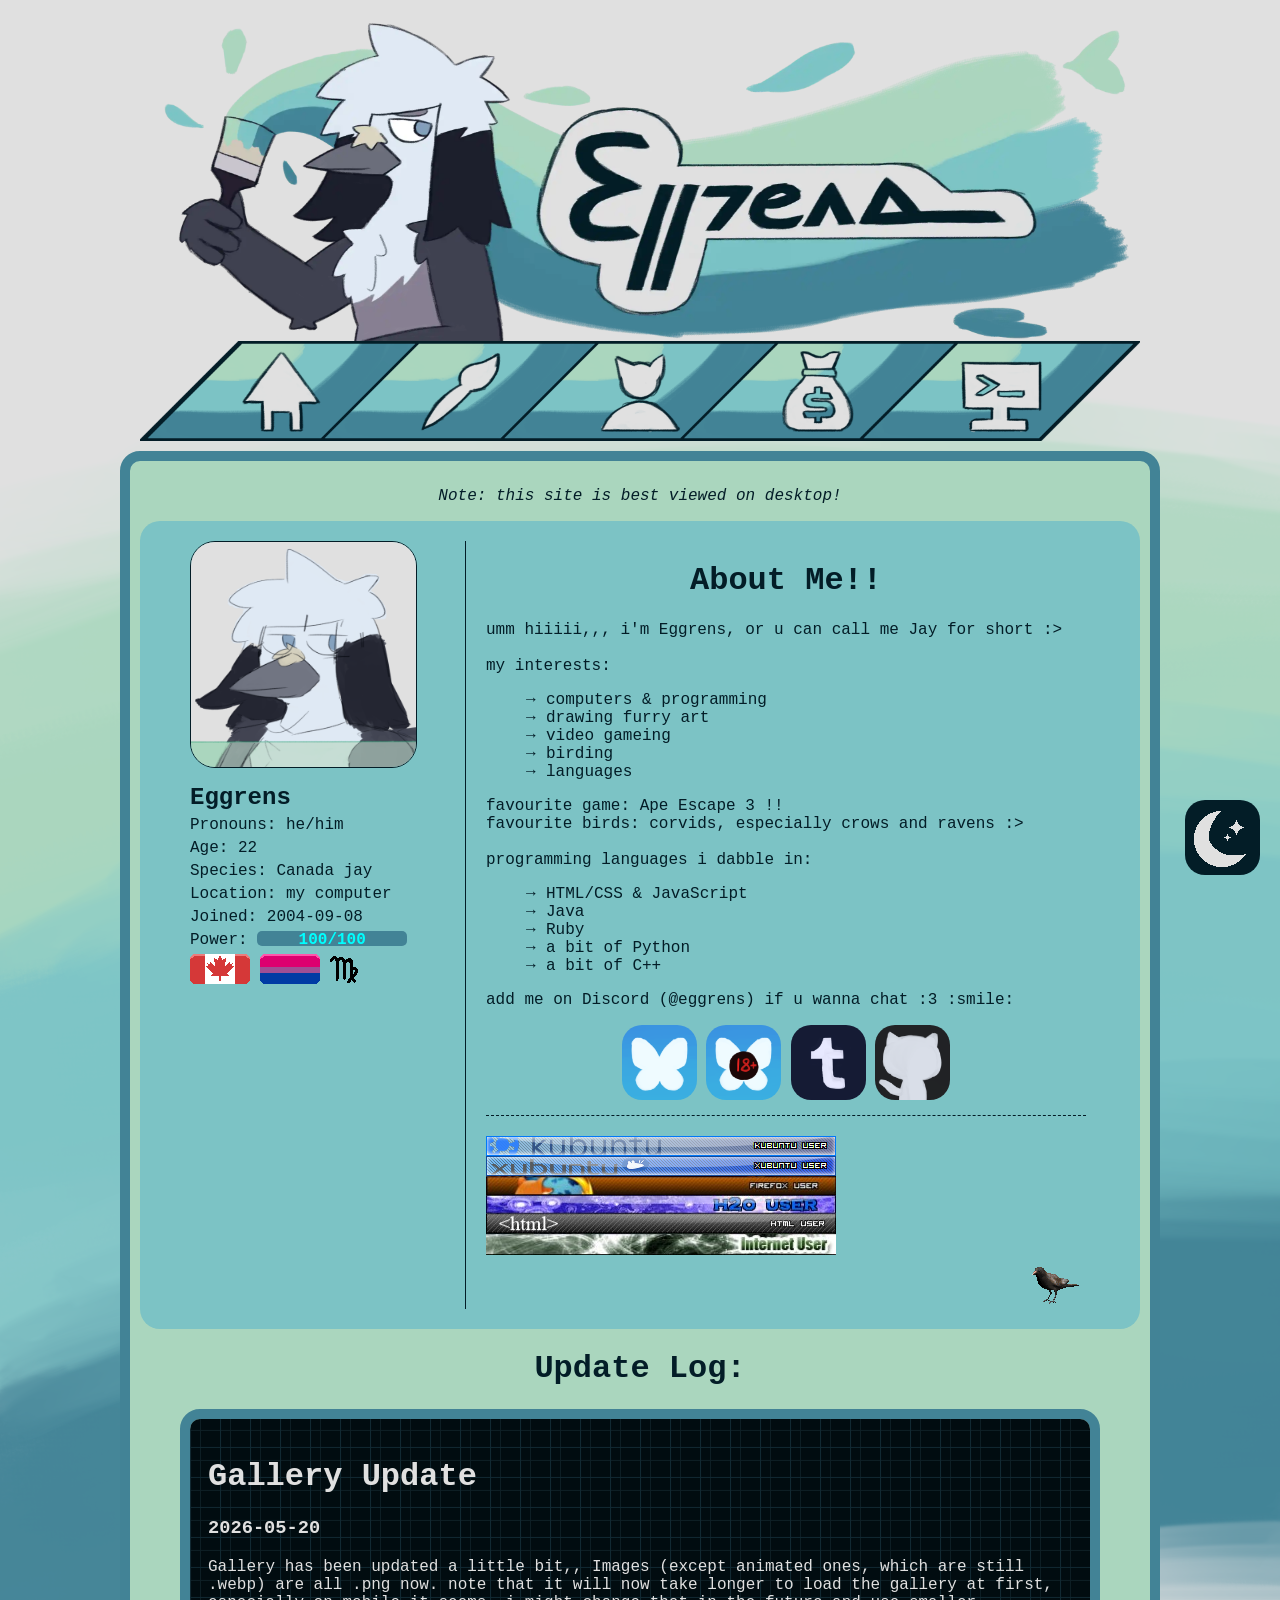
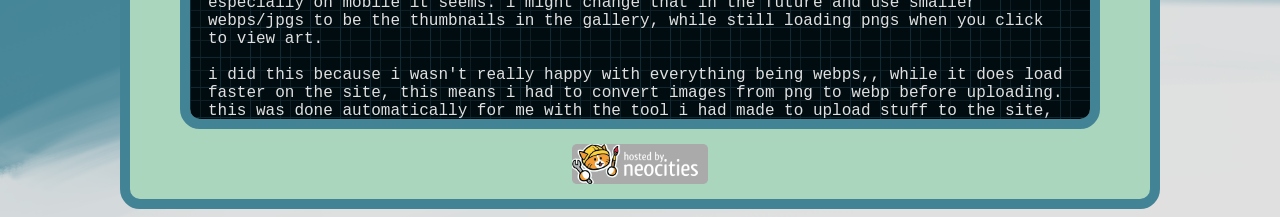
==== index.html @ 8114f81f "added new character bios and icons; added new userbars; fixed commissions page" ====
<!DOCTYPE html>
<html>
  <head>
    <meta charset="UTF-8">
    <meta name="viewport" content="width=device-width, initial-scale=1.0">
    <title>Eggrens World</title>
    <link href="/stylesheets/index.css" rel="stylesheet" type="text/css" media="all">
    <link rel="icon" type="image/x-icon" href="/assets/favicon.ico">
    <script src="luxon.min.js"></script>
  </head>
  <body>
    <div id="displayCrowAttack">
      <button id="stopCrowAttack" class="fr clickable">Stop Crow Attack</button>
      <div style="height: 80%;">
        <img style="width: 100%;" src="/assets/crowback.gif" alt="crows">
        <img style="width: 100%; position: absolute; top: 200px; right: 100px;" src="/assets/crowback-fast.gif" alt="fast crows">
        <img style="width: 100%; position: absolute; bottom: 40px; right: 20px;" src="/assets/crowback-slow.gif" alt="slow crows">
      </div>

      <marquee scrollamount="10">
        Crow attack!
      </marquee>
    </div>

    <div id="top"></div>

    <div class="main">
      <p>
        <center><em>Note: this site is best viewed on desktop!</em></center>
      </p>
      <div class="forum clearfix">
        <div class="forum-info fl" style="width: 275px;">
          <img id="forum-portrait" class="portrait" src="/portraits/perry.png">
          <dl class="user-details">
            <dt class="username">Eggrens</dt>
            <dd>Pronouns: he/him</dd>
            <dd>Age: <span id="age">XX</span></dd>
            <dd id="forum-species">Species: Canada jay</dd>
            <dd>Location: my computer</dd>
            <dd>Joined: 2004-09-08</dd>
            <dd>
              Power:
              <div class="power-bar">
                100/100
              </div>
            </dd>
            <dd>
              <div>
                <img class="flag" src="/flags/canada-flag.png">
                <img class="flag" src="/flags/bi-flag.png">
                <img class="zodiac" src="/assets/virgo.png">
              </div>
            </dd>
          </dl>
        </div>
        <div class="forum-body">
          <div class="forum-content" style="min-height: 350px;">
            <center><h1>About Me!!</h1></center>
            <p>
              umm hiiiii,,, i'm Eggrens, or u can call me Jay for short :&gt; <br><br>
              my interests:
              <ul class="arrow-list">
                <li>computers & programming</li>
                <li>drawing furry art</li>
                <li>video gameing</li>
                <li>birding</li>
                <li>languages</li>
              </ul>
              favourite game: Ape Escape 3 !! <br>
              favourite birds: corvids, especially crows and ravens :&gt; <br><br>
              programming languages i dabble in:
              <ul class="arrow-list">
                <li>HTML/CSS & JavaScript</li>
                <li>Java</li>
                <li>Ruby</li>
                <li>a bit of Python</li>
                <li>a bit of C++</li>
              </ul>
              add me on Discord (@eggrens) if u wanna chat :3 :smile:
            </p>
            <div class="links">
              <center>
              <a href="https://bsky.app/profile/eggrens.bsky.social"><img src="/assets/bluesky-icon.png" alt="Bluesky"></a>
              <a href="https://bsky.app/profile/denizendeerjay.bsky.social"><img src="/assets/bluesky-nsfw-icon.png" alt="Bluesky 18+"></a>
              <a href="https://eggrens.tumblr.com/"><img src="/assets/tumblr-icon.png" alt="Tumblr"></a>
              <a href="https://github.com/Eggrens"><img src="/assets/github-icon.png" alt="Github"></a>
              </center>
            </div>
          </div>
          <div class="signature">
            <img src="/assets/kubuntu-user.png">
            <img src="/assets/xubuntu-user.png">
            <img src="/assets/firefoxuser.jpg">
            <img src="/assets/h2ouser.jpg">
            <img src="/assets/htmluser.jpg">
            <img src="/assets/internet_user.jpg">
            <div id="startCrowAttack" class="fr clickable" alt="Crow Attack">
              <img src="/assets/FunFind_crow_left.gif" alt="Crow Attack">
            </div>
          </div>
        </div>
      </div>

      <center>
        <h1>Update Log:</h1>
        <iframe src="update_log.html" width="900" height="300" title="Update Log"></iframe>
        <img style="height: 40px; margin-top: 10px;" src="/assets/neocities.png" alt="Hosted by Neocities">
      </center>
    </div>

    <script src="main.js"></script>
  </body>

  <script>
    // Calculate age in years
    var ageElement = document.getElementById("age");
    var birthday = luxon.DateTime.fromISO('2004-09-08');
    var diff = birthday.diffNow('years').toObject();
    var years = Math.floor(Math.abs(diff['years']));
    ageElement.innerHTML = years;

    // Crow attack
    var displayCrowAttack = document.getElementById('displayCrowAttack');
    var startCrowAttack = document.getElementById('startCrowAttack');
    var stopCrowAttack = document.getElementById('stopCrowAttack');

    function crowAttack() {
      var style = window.getComputedStyle(displayCrowAttack);
      if (style.display === "none") {
        displayCrowAttack.style.display = "block";
        console.log("show");
      } else {
        displayCrowAttack.style.display = "none";
        console.log("hide");
      }
    }

    stopCrowAttack.addEventListener('click', crowAttack);
    startCrowAttack.addEventListener('click', crowAttack);
  </script>
</html>
---- stylesheets/index.css ----
@import "main.css";

.forum {
  padding: 20px 50px;
  background-color: var(--secondary);
  border-radius: 20px;
}

.portrait {
  display: block;
  width: 225px;
  border: solid 1px;
  border-color: var(--cyblack);
  border-radius: 25px;
}

.username {
  font-weight: bold;
  font-size: 18pt;
  font-style: normal;
}

.user-details dd {
  margin: 5px 0px;
}

.power-bar {
  width: 150px;
  height: 15px;
  display: inline-block;
  text-align: center;
  font-weight: bold;
  color: var(--link-hover);
  background-color: var(--tertiary);
  border-radius: 5px;
}

.zodiac {
  height: 30px;
  width: 30px;
}

.forum-body {
  display: inline-block;
  width: 600px;
  border-left: solid 1px;
  padding-left: 20px;
}

.links {
  margin-bottom: 10px;
}

.links img {
  width: 75px;
  height: 75px;
  border-radius: 20px;
}

.signature {
  border-top: dashed 1px;
  padding-top: 20px;
}

.signature img {
  display: block;
}

#stopCrowAttack {
  width: 170px;
  height: 30px;
  font-size: 12pt;
}

#displayCrowAttack {
  display: none;
  position: fixed;
  z-index: 1;
  left: 0;
  top: 0;
  width: 100%;
  height: 100%;
  overflow: auto;
  background-color: rgba(255, 255, 255, 0.4);
}

marquee {
  background-color: rgba(100, 100, 100, 0.8);
  color: yellow;
  font-family: Arial;
  height: 30px;
  font-size: 15pt;
  padding-top: 5px;
}

iframe {
  border: solid 10px;
  border-color: var(--tertiary);
  border-radius: 20px;
}
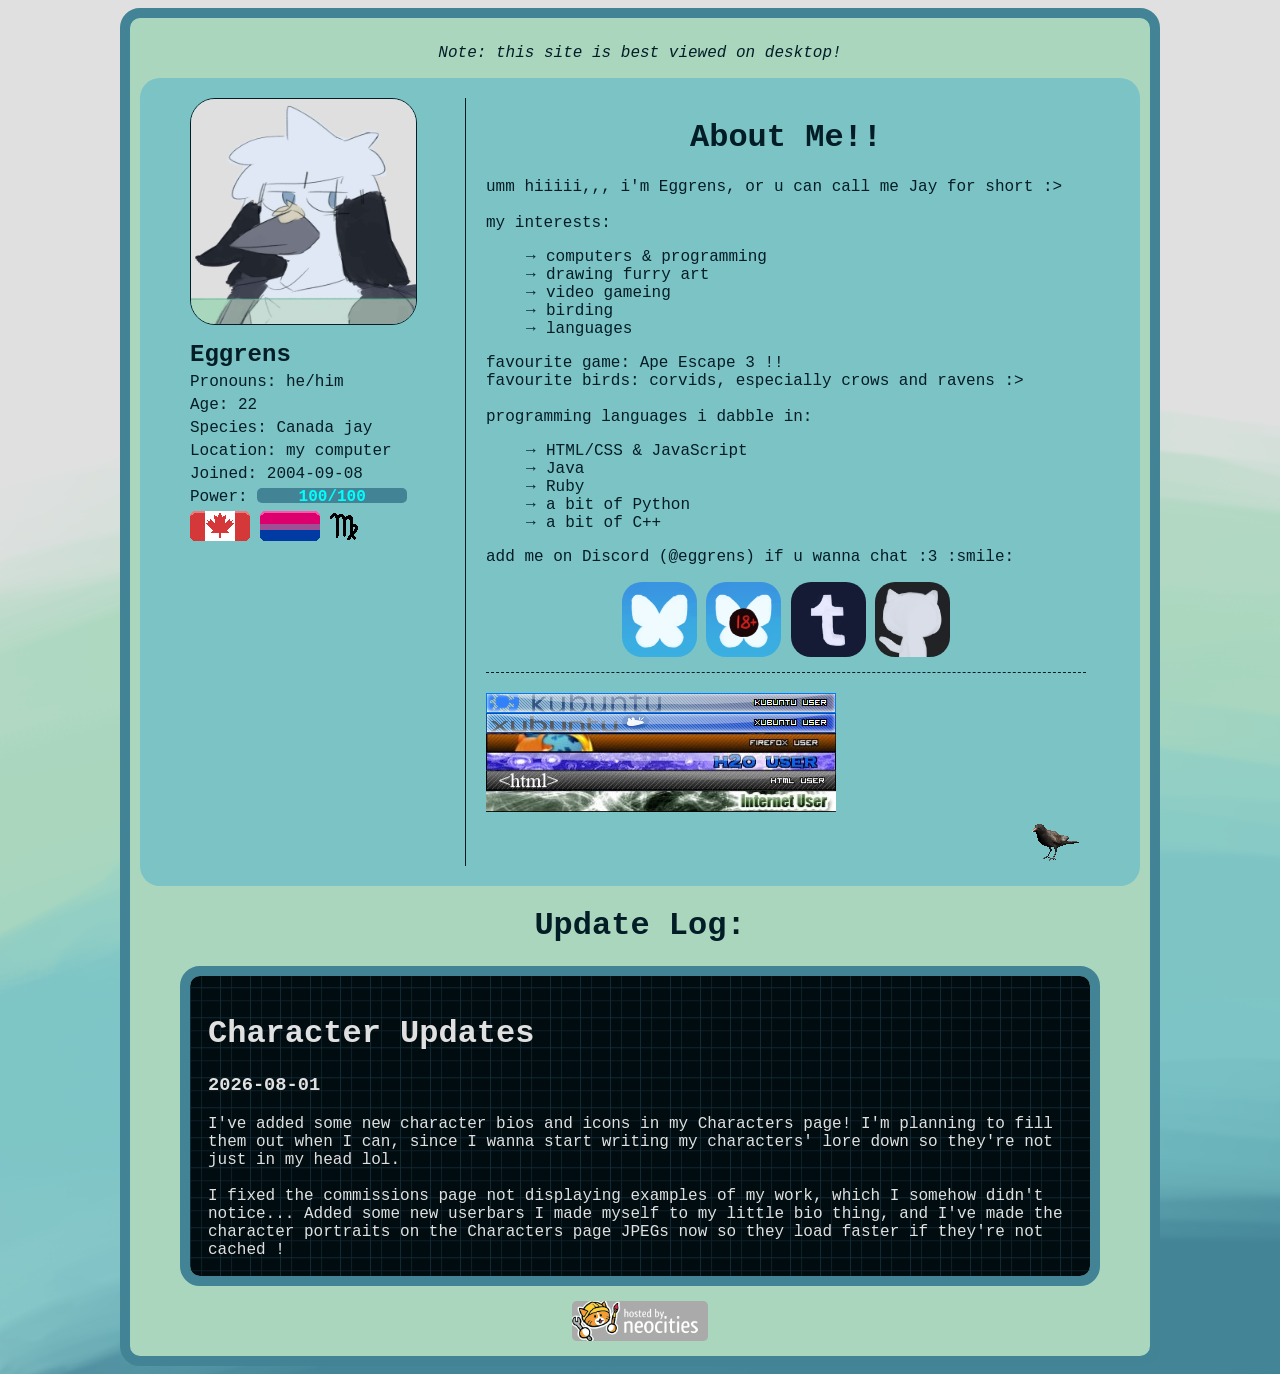
==== commit 0eb5c526: "change portraits to jpegs now" ====
--- a/index.html
+++ b/index.html
@@ -30,7 +30,7 @@
       </p>
       <div class="forum clearfix">
         <div class="forum-info fl" style="width: 275px;">
-          <img id="forum-portrait" class="portrait" src="/portraits/perry.png">
+          <img id="forum-portrait" class="portrait" src="/portraits/perry.jpg">
           <dl class="user-details">
             <dt class="username">Eggrens</dt>
             <dd>Pronouns: he/him</dd>
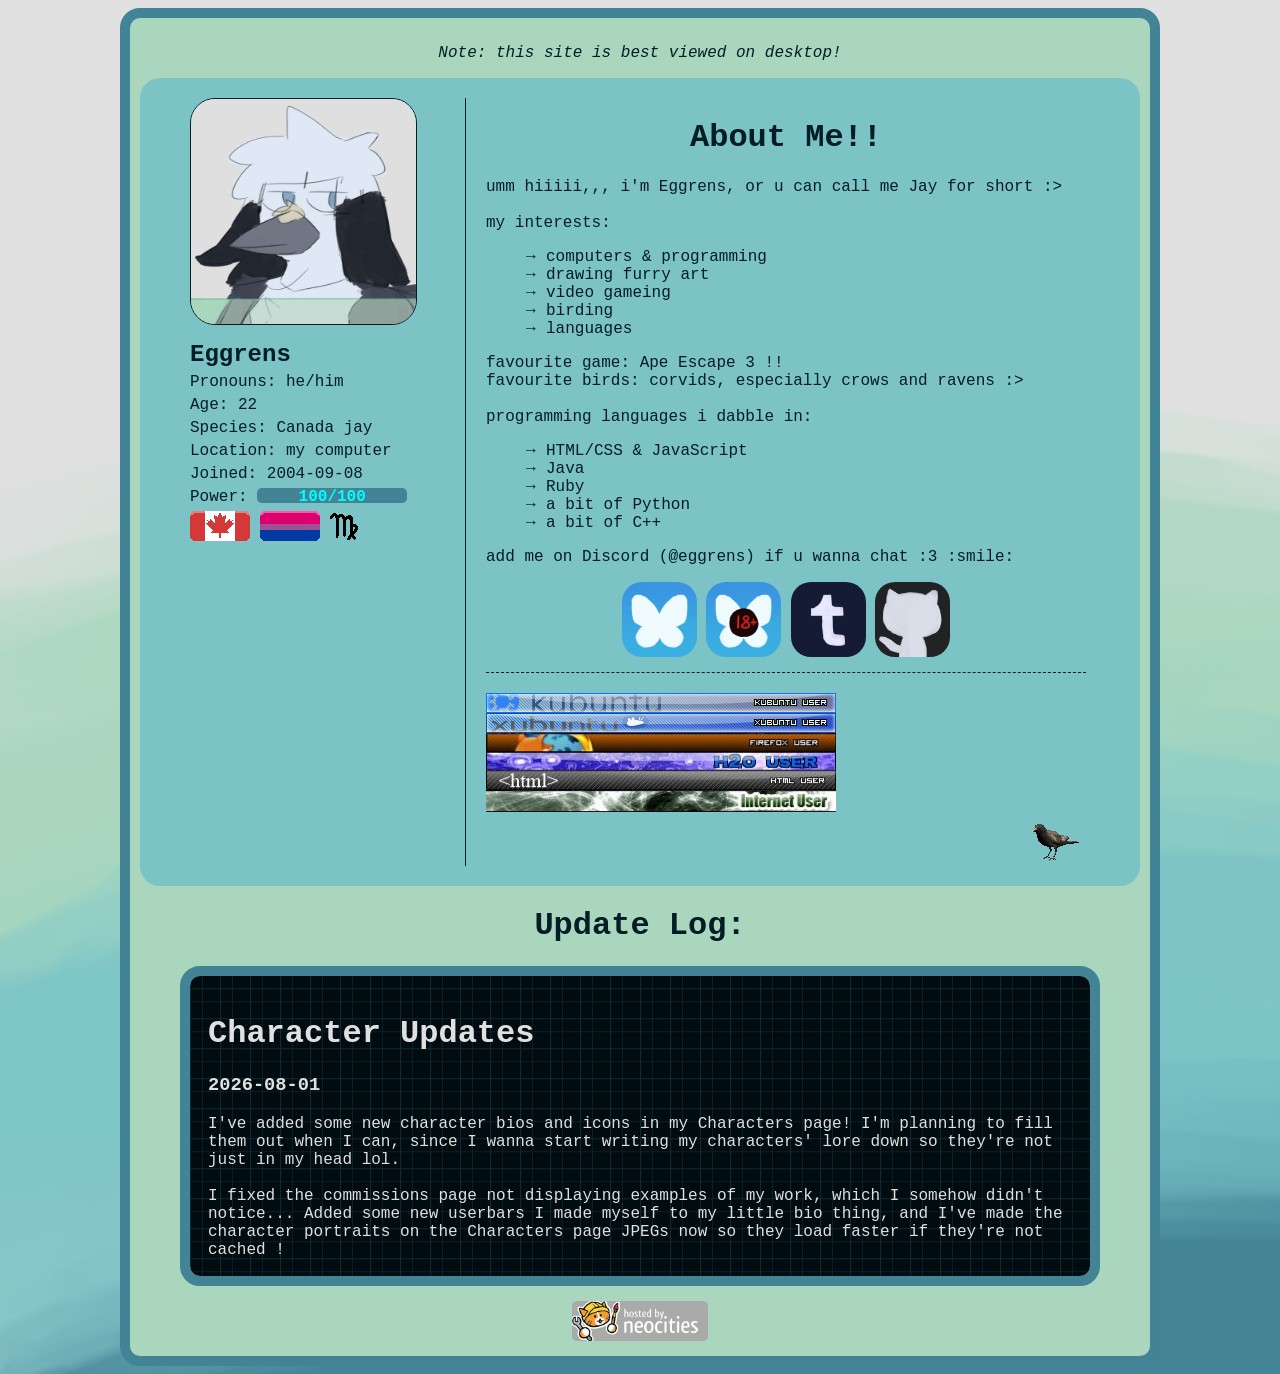
==== commit 70473d4b: "crow attack changes" ====
--- a/index.html
+++ b/index.html
@@ -9,18 +9,23 @@
     <script src="luxon.min.js"></script>
   </head>
   <body>
-    <div id="displayCrowAttack">
-      <button id="stopCrowAttack" class="fr clickable">Stop Crow Attack</button>
-      <div style="height: 80%;">
-        <img style="width: 100%;" src="/assets/crowback.gif" alt="crows">
-        <img style="width: 100%; position: absolute; top: 200px; right: 100px;" src="/assets/crowback-fast.gif" alt="fast crows">
-        <img style="width: 100%; position: absolute; bottom: 40px; right: 20px;" src="/assets/crowback-slow.gif" alt="slow crows">
+    <div id="crow-container">
+      <div id="crow-controls">
+        <button class="clickable" id="crow-stop">
+          Stop Crow Attack
+        </button>
+        <button class="clickable" id="crow-more">
+          Uh-oh!
+        </button>
+        <audio id="crow-music" controls src="https://files.catbox.moe/xa6ymx.mp3"></audio>
       </div>
-
-      <marquee scrollamount="10">
+      <div id="crow-land"></div>
+      <marquee id="crow-msg">
         Crow attack!
       </marquee>
     </div>
+
+    <img src="/assets/crows.gif" id="crow-template" hidden class="crows" alt="crows">
 
     <div id="top"></div>
 
@@ -94,7 +99,7 @@
             <img src="/assets/h2ouser.jpg">
             <img src="/assets/htmluser.jpg">
             <img src="/assets/internet_user.jpg">
-            <div id="startCrowAttack" class="fr clickable" alt="Crow Attack">
+            <div id="crow-start" class="fr clickable" alt="Crow Attack">
               <img src="/assets/FunFind_crow_left.gif" alt="Crow Attack">
             </div>
           </div>
@@ -120,22 +125,66 @@
     ageElement.innerHTML = years;
 
     // Crow attack
-    var displayCrowAttack = document.getElementById('displayCrowAttack');
-    var startCrowAttack = document.getElementById('startCrowAttack');
-    var stopCrowAttack = document.getElementById('stopCrowAttack');
+    var crowStart = document.getElementById("crow-start");
+    var crowStop = document.getElementById("crow-stop");
+    var crowMore = document.getElementById("crow-more");
+    var crowMsg = document.getElementById("crow-msg");
+    var crowMusic = document.getElementById("crow-music");
+    var crowContainer = document.getElementById("crow-container");
+    var crowLand = document.getElementById("crow-land");
+    var crowTemplate = document.getElementById("crow-template");
 
-    function crowAttack() {
-      var style = window.getComputedStyle(displayCrowAttack);
-      if (style.display === "none") {
-        displayCrowAttack.style.display = "block";
-        console.log("show");
-      } else {
-        displayCrowAttack.style.display = "none";
-        console.log("hide");
-      }
+    function randomCoords() {
+      const x = Math.floor(Math.random() * crowLand.offsetWidth);
+      const y = Math.floor(Math.random() * crowLand.offsetHeight);
+      return [x, y];
     }
 
-    stopCrowAttack.addEventListener('click', crowAttack);
-    startCrowAttack.addEventListener('click', crowAttack);
+    function randomHeight() {
+      return Math.floor(Math.random() * 150) + 105;
+    }
+
+    function makeCrows() {
+      var crows = crowTemplate.cloneNode();
+      var coords = randomCoords();
+      crows.removeAttribute("id");
+      crows.removeAttribute("hidden");
+      crows.style.left = `${coords[0]}px`;
+      crows.style.top = `${coords[1]}px`;
+      crows.style.height = `${randomHeight()}px`;
+      crowLand.appendChild(crows);
+    }
+
+    crowStart.addEventListener("click", function() {
+      crowContainer.style.display = "block";
+      crowMsg.textContent = "Crow attack!";
+
+      crowMusic.volume = 0.25;
+      crowMusic.currentTime = 0;
+      crowMusic.play();
+
+      var crowsNormalIntervalId = setInterval(makeCrows, 3000);
+      crowContainer.dataset.intervalId = crowsNormalIntervalId;
+    });
+
+    crowMore.addEventListener("click", function() {
+      var intervalId = crowContainer.dataset.intervalId;
+      clearInterval(intervalId);
+      crowMsg.textContent = "More crows?!";
+      var crowsFastIntervalId = setInterval(makeCrows, 1000);
+      crowContainer.dataset.intervalId = crowsFastIntervalId;
+    });
+
+    crowStop.addEventListener("click", function() {
+      crowContainer.style.display = "none";
+      crowMusic.pause();
+
+      var intervalId = crowContainer.dataset.intervalId;
+      clearInterval(intervalId);
+
+      while (crowLand.hasChildNodes()) {
+          crowLand.removeChild(crowLand.firstChild);
+      }
+    });
   </script>
 </html>
--- a/stylesheets/index.css
+++ b/stylesheets/index.css
@@ -66,7 +66,49 @@
   display: block;
 }
 
-#stopCrowAttack {
+#crow-msg {
+  background-color: rgba(100, 100, 100, 0.8);
+  color: yellow;
+  font-family: Arial;
+  position: fixed;
+  bottom: 30px;
+  height: 30px;
+  font-size: 15pt;
+  padding-top: 5px;
+}
+
+#crow-container {
+  background: rgba(255, 255, 255, 0.4);
+  position: fixed;
+  z-index: 5;
+  top: 0;
+  left: 0;
+  width: 100%;
+  height: 100%;
+  display: none;
+}
+
+#crow-controls {
+  z-index: 6;
+  position: fixed;
+  top: 0px;
+}
+
+#crow-land {
+  width: 80%;
+  height: 100%;
+}
+
+#crow-template {
+  display: none;
+}
+
+.crows {
+  position: absolute;
+  z-index: -1;
+}
+
+/* #stopCrowAttack {
   width: 170px;
   height: 30px;
   font-size: 12pt;
@@ -91,7 +133,7 @@
   height: 30px;
   font-size: 15pt;
   padding-top: 5px;
-}
+} */
 
 iframe {
   border: solid 10px;
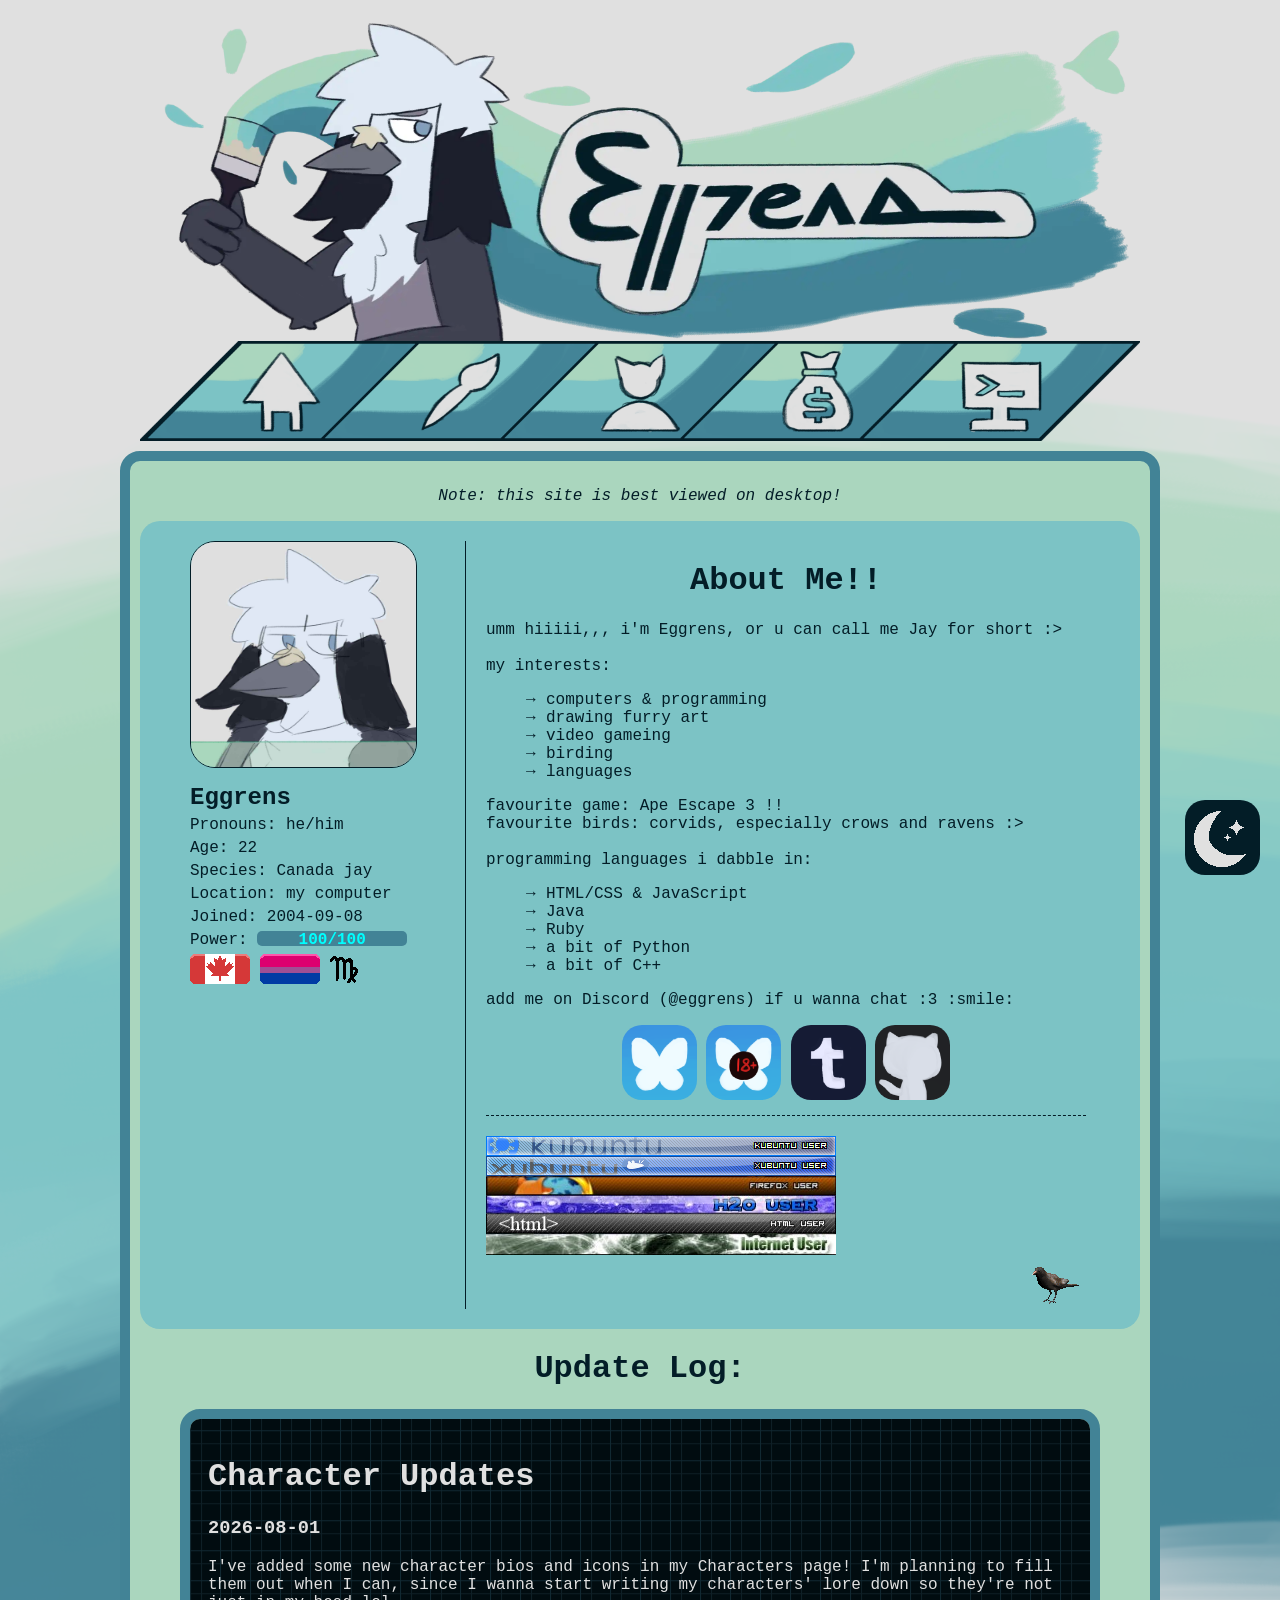
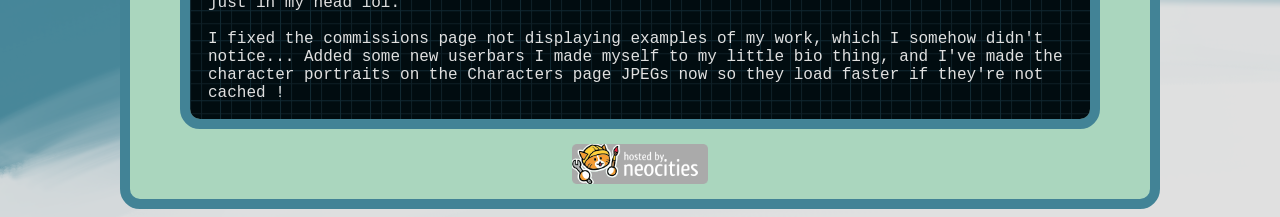
==== commit 6ca4df3b: "styling changes to crow attack" ====
--- a/index.html
+++ b/index.html
@@ -17,7 +17,10 @@
         <button class="clickable" id="crow-more">
           Uh-oh!
         </button>
+        <br>
         <audio id="crow-music" controls src="https://files.catbox.moe/xa6ymx.mp3"></audio>
+        <br>
+        <span>&#x266B; Survival Step - Tomonori Sawada, Sonic Riders OST</span>
       </div>
       <div id="crow-land"></div>
       <marquee id="crow-msg">
--- a/stylesheets/index.css
+++ b/stylesheets/index.css
@@ -94,6 +94,10 @@
   top: 0px;
 }
 
+#crow-stop, #crow-more {
+  margin: 10px;
+}
+
 #crow-land {
   width: 80%;
   height: 100%;
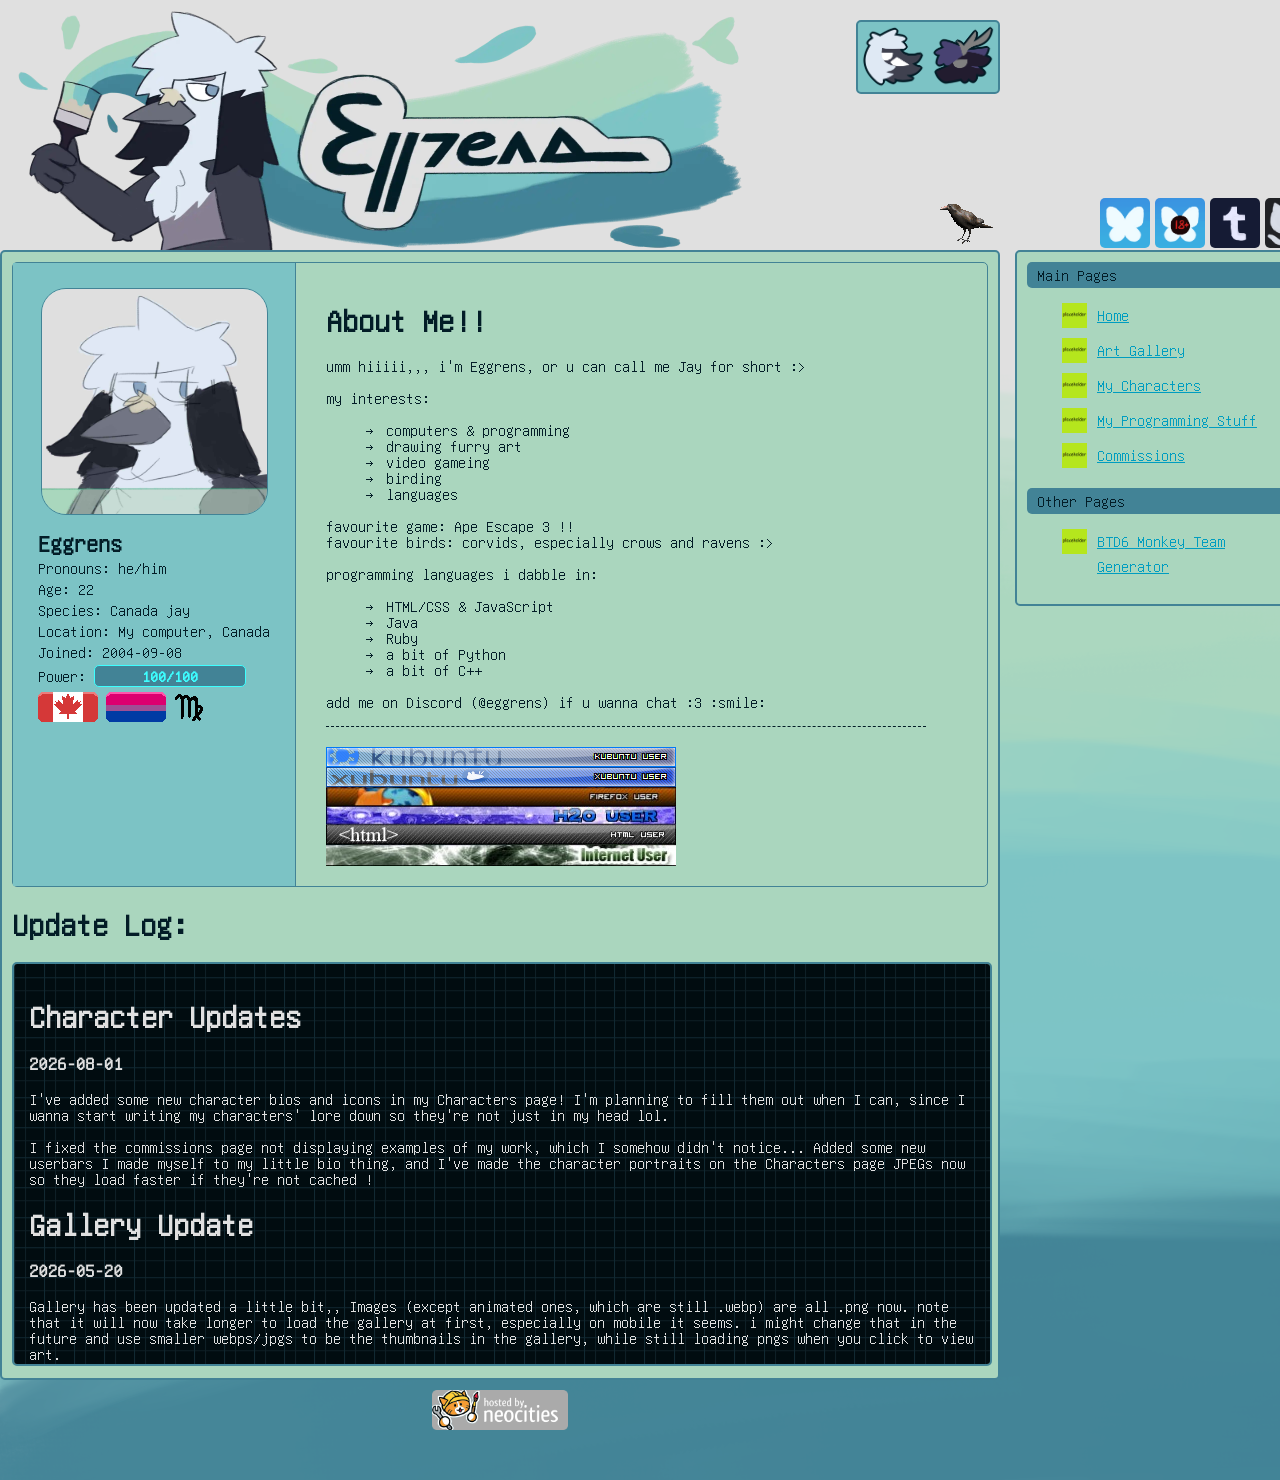
==== commit c14bf087: "big huge massive layout overhaul yes" ====
--- a/index.html
+++ b/index.html
@@ -6,7 +6,6 @@
     <title>Eggrens World</title>
     <link href="/stylesheets/index.css" rel="stylesheet" type="text/css" media="all">
     <link rel="icon" type="image/x-icon" href="/assets/favicon.ico">
-    <script src="luxon.min.js"></script>
   </head>
   <body>
     <div id="crow-container">
@@ -30,21 +29,70 @@
 
     <img src="/assets/crows.gif" id="crow-template" hidden class="crows" alt="crows">
 
-    <div id="top"></div>
-
-    <div class="main">
-      <p>
-        <center><em>Note: this site is best viewed on desktop!</em></center>
-      </p>
-      <div class="forum clearfix">
-        <div class="forum-info fl" style="width: 275px;">
+    <header>
+      <img id="header" class="header" src="/assets/header-perry.webp">
+      <div class="extra">
+        <div>
+          <div class="theme-picker">
+            <img class="clickable theme-button" id="themeTogglePerry" src="/icons/perry.png" title="Switch to Perry colour theme" alt="Perry">
+            <img class="clickable theme-button" id="themeToggleOde" src="/icons/ode.png" title="Switch to Ode colour theme" alt="Ode">
+          </div>
+        </div>
+        <div id="crow-start" class="fr clickable" alt="Crow Attack">
+          <img src="/assets/FunFind_crow_left.gif" alt="Crow Attack">
+        </div>
+      </div>
+    </header>
+    <div class="links">
+      <a href="https://bsky.app/profile/eggrens.bsky.social"><img src="/assets/bluesky-icon.png" alt="Bluesky"></a>
+      <a href="https://bsky.app/profile/denizendeerjay.bsky.social"><img src="/assets/bluesky-nsfw-icon.png" alt="Bluesky 18+"></a>
+      <a href="https://eggrens.tumblr.com/"><img src="/assets/tumblr-icon.png" alt="Tumblr"></a>
+      <a href="https://github.com/Eggrens"><img src="/assets/github-icon.png" alt="Github"></a>
+    </div>
+    <nav>
+      <ul class="nav-links">
+        <li class="nav-section">Main Pages</li>
+        <ul class="nav-section-content">
+          <li>
+            <img class="nav-icon" src="/assets/placeholder.png">
+            <a href="#">Home</a>
+          </li>
+          <li>
+            <img class="nav-icon" src="/assets/placeholder.png">
+            <a href="#">Art Gallery</a>
+          </li>
+          <li>
+            <img class="nav-icon" src="/assets/placeholder.png">
+            <a href="#">My Characters</a>
+          </li>
+          <li>
+            <img class="nav-icon" src="/assets/placeholder.png">
+            <a href="#">My Programming Stuff</a>
+          </li>
+          <li>
+            <img class="nav-icon" src="/assets/placeholder.png">
+            <a href="#">Commissions</a>
+          </li>
+        </ul>
+        <li class="nav-section">Other Pages</li>
+        <ul class="nav-section-content">
+          <li>
+            <img class="nav-icon" src="/assets/placeholder.png">
+            <a href="#">BTD6 Monkey Team Generator</a>
+          </li>
+        </ul>
+      </ul>
+    </nav>
+    <main>
+      <div class="forum">
+        <div class="forum-info">
           <img id="forum-portrait" class="portrait" src="/portraits/perry.jpg">
           <dl class="user-details">
             <dt class="username">Eggrens</dt>
             <dd>Pronouns: he/him</dd>
             <dd>Age: <span id="age">XX</span></dd>
             <dd id="forum-species">Species: Canada jay</dd>
-            <dd>Location: my computer</dd>
+            <dd>Location: My computer, Canada</dd>
             <dd>Joined: 2004-09-08</dd>
             <dd>
               Power:
@@ -63,7 +111,7 @@
         </div>
         <div class="forum-body">
           <div class="forum-content" style="min-height: 350px;">
-            <center><h1>About Me!!</h1></center>
+            <h1>About Me!!</h1>
             <p>
               umm hiiiii,,, i'm Eggrens, or u can call me Jay for short :&gt; <br><br>
               my interests:
@@ -86,14 +134,6 @@
               </ul>
               add me on Discord (@eggrens) if u wanna chat :3 :smile:
             </p>
-            <div class="links">
-              <center>
-              <a href="https://bsky.app/profile/eggrens.bsky.social"><img src="/assets/bluesky-icon.png" alt="Bluesky"></a>
-              <a href="https://bsky.app/profile/denizendeerjay.bsky.social"><img src="/assets/bluesky-nsfw-icon.png" alt="Bluesky 18+"></a>
-              <a href="https://eggrens.tumblr.com/"><img src="/assets/tumblr-icon.png" alt="Tumblr"></a>
-              <a href="https://github.com/Eggrens"><img src="/assets/github-icon.png" alt="Github"></a>
-              </center>
-            </div>
           </div>
           <div class="signature">
             <img src="/assets/kubuntu-user.png">
@@ -102,92 +142,28 @@
             <img src="/assets/h2ouser.jpg">
             <img src="/assets/htmluser.jpg">
             <img src="/assets/internet_user.jpg">
-            <div id="crow-start" class="fr clickable" alt="Crow Attack">
-              <img src="/assets/FunFind_crow_left.gif" alt="Crow Attack">
-            </div>
           </div>
         </div>
       </div>
 
-      <center>
-        <h1>Update Log:</h1>
-        <iframe src="update_log.html" width="900" height="300" title="Update Log"></iframe>
-        <img style="height: 40px; margin-top: 10px;" src="/assets/neocities.png" alt="Hosted by Neocities">
-      </center>
-    </div>
+      <h1>Update Log:</h1>
+      <iframe src="update_log.html" title="Update Log"></iframe>
+    </main>
 
-    <script src="main.js"></script>
+    <footer>
+      <img style="height: 40px; margin-top: 10px;" src="/assets/neocities.png" alt="Hosted by Neocities">
+    </footer>
+
+    <script src="/scripts/crow-attack.js"></script>
+    <script src="/scripts/theme.js"></script>
+    <script src="/scripts/lib/luxon.min.js"></script>
+    <script>
+      // Calculate age in years
+      var ageElement = document.getElementById("age");
+      var birthday = luxon.DateTime.fromISO('2004-09-08');
+      var diff = birthday.diffNow('years').toObject();
+      var years = Math.floor(Math.abs(diff['years']));
+      ageElement.innerText = years;
+    </script>
   </body>
-
-  <script>
-    // Calculate age in years
-    var ageElement = document.getElementById("age");
-    var birthday = luxon.DateTime.fromISO('2004-09-08');
-    var diff = birthday.diffNow('years').toObject();
-    var years = Math.floor(Math.abs(diff['years']));
-    ageElement.innerHTML = years;
-
-    // Crow attack
-    var crowStart = document.getElementById("crow-start");
-    var crowStop = document.getElementById("crow-stop");
-    var crowMore = document.getElementById("crow-more");
-    var crowMsg = document.getElementById("crow-msg");
-    var crowMusic = document.getElementById("crow-music");
-    var crowContainer = document.getElementById("crow-container");
-    var crowLand = document.getElementById("crow-land");
-    var crowTemplate = document.getElementById("crow-template");
-
-    function randomCoords() {
-      const x = Math.floor(Math.random() * crowLand.offsetWidth);
-      const y = Math.floor(Math.random() * crowLand.offsetHeight);
-      return [x, y];
-    }
-
-    function randomHeight() {
-      return Math.floor(Math.random() * 150) + 105;
-    }
-
-    function makeCrows() {
-      var crows = crowTemplate.cloneNode();
-      var coords = randomCoords();
-      crows.removeAttribute("id");
-      crows.removeAttribute("hidden");
-      crows.style.left = `${coords[0]}px`;
-      crows.style.top = `${coords[1]}px`;
-      crows.style.height = `${randomHeight()}px`;
-      crowLand.appendChild(crows);
-    }
-
-    crowStart.addEventListener("click", function() {
-      crowContainer.style.display = "block";
-      crowMsg.textContent = "Crow attack!";
-
-      crowMusic.volume = 0.25;
-      crowMusic.currentTime = 0;
-      crowMusic.play();
-
-      var crowsNormalIntervalId = setInterval(makeCrows, 3000);
-      crowContainer.dataset.intervalId = crowsNormalIntervalId;
-    });
-
-    crowMore.addEventListener("click", function() {
-      var intervalId = crowContainer.dataset.intervalId;
-      clearInterval(intervalId);
-      crowMsg.textContent = "More crows?!";
-      var crowsFastIntervalId = setInterval(makeCrows, 1000);
-      crowContainer.dataset.intervalId = crowsFastIntervalId;
-    });
-
-    crowStop.addEventListener("click", function() {
-      crowContainer.style.display = "none";
-      crowMusic.pause();
-
-      var intervalId = crowContainer.dataset.intervalId;
-      clearInterval(intervalId);
-
-      while (crowLand.hasChildNodes()) {
-          crowLand.removeChild(crowLand.firstChild);
-      }
-    });
-  </script>
 </html>
--- a/stylesheets/index.css
+++ b/stylesheets/index.css
@@ -1,16 +1,27 @@
 @import "main.css";
 
 .forum {
-  padding: 20px 50px;
-  background-color: var(--secondary);
-  border-radius: 20px;
+  display: flex;
+  border: solid 1px var(--tertiary);
+  border-radius: 5px;
+  border-collapse: collapse;
+  height: fit-content;
+  margin: auto;
+  align-items: stretch;
+}
+
+.forum-info {
+  display: flex;
+  flex-direction: column;
+  background: var(--secondary);
+  padding: 25px;
+  align-items: center;
 }
 
 .portrait {
   display: block;
   width: 225px;
-  border: solid 1px;
-  border-color: var(--cyblack);
+  border: solid 1px var(--tertiary);
   border-radius: 25px;
 }
 
@@ -26,12 +37,14 @@
 
 .power-bar {
   width: 150px;
-  height: 15px;
+  height: 20px;
+  line-height: 20px;
   display: inline-block;
   text-align: center;
   font-weight: bold;
-  color: var(--link-hover);
+  color: var(--bright);
   background-color: var(--tertiary);
+  border: solid 1px var(--bright);
   border-radius: 5px;
 }
 
@@ -41,20 +54,11 @@
 }
 
 .forum-body {
-  display: inline-block;
+  display: block;
   width: 600px;
-  border-left: solid 1px;
-  padding-left: 20px;
-}
-
-.links {
-  margin-bottom: 10px;
-}
-
-.links img {
-  width: 75px;
-  height: 75px;
-  border-radius: 20px;
+  padding: 20px 30px;
+  justify-self: center;
+  border-left: solid 1px var(--tertiary);
 }
 
 .signature {
@@ -66,81 +70,10 @@
   display: block;
 }
 
-#crow-msg {
-  background-color: rgba(100, 100, 100, 0.8);
-  color: yellow;
-  font-family: Arial;
-  position: fixed;
-  bottom: 30px;
-  height: 30px;
-  font-size: 15pt;
-  padding-top: 5px;
-}
-
-#crow-container {
-  background: rgba(255, 255, 255, 0.4);
-  position: fixed;
-  z-index: 5;
-  top: 0;
-  left: 0;
+iframe {
   width: 100%;
-  height: 100%;
-  display: none;
-}
-
-#crow-controls {
-  z-index: 6;
-  position: fixed;
-  top: 0px;
-}
-
-#crow-stop, #crow-more {
-  margin: 10px;
-}
-
-#crow-land {
-  width: 80%;
-  height: 100%;
-}
-
-#crow-template {
-  display: none;
-}
-
-.crows {
-  position: absolute;
-  z-index: -1;
-}
-
-/* #stopCrowAttack {
-  width: 170px;
-  height: 30px;
-  font-size: 12pt;
-}
-
-#displayCrowAttack {
-  display: none;
-  position: fixed;
-  z-index: 1;
-  left: 0;
-  top: 0;
-  width: 100%;
-  height: 100%;
-  overflow: auto;
-  background-color: rgba(255, 255, 255, 0.4);
-}
-
-marquee {
-  background-color: rgba(100, 100, 100, 0.8);
-  color: yellow;
-  font-family: Arial;
-  height: 30px;
-  font-size: 15pt;
-  padding-top: 5px;
-} */
-
-iframe {
-  border: solid 10px;
+  height: 400px;
+  border: solid 2px;
   border-color: var(--tertiary);
-  border-radius: 20px;
+  border-radius: 5px;
 }
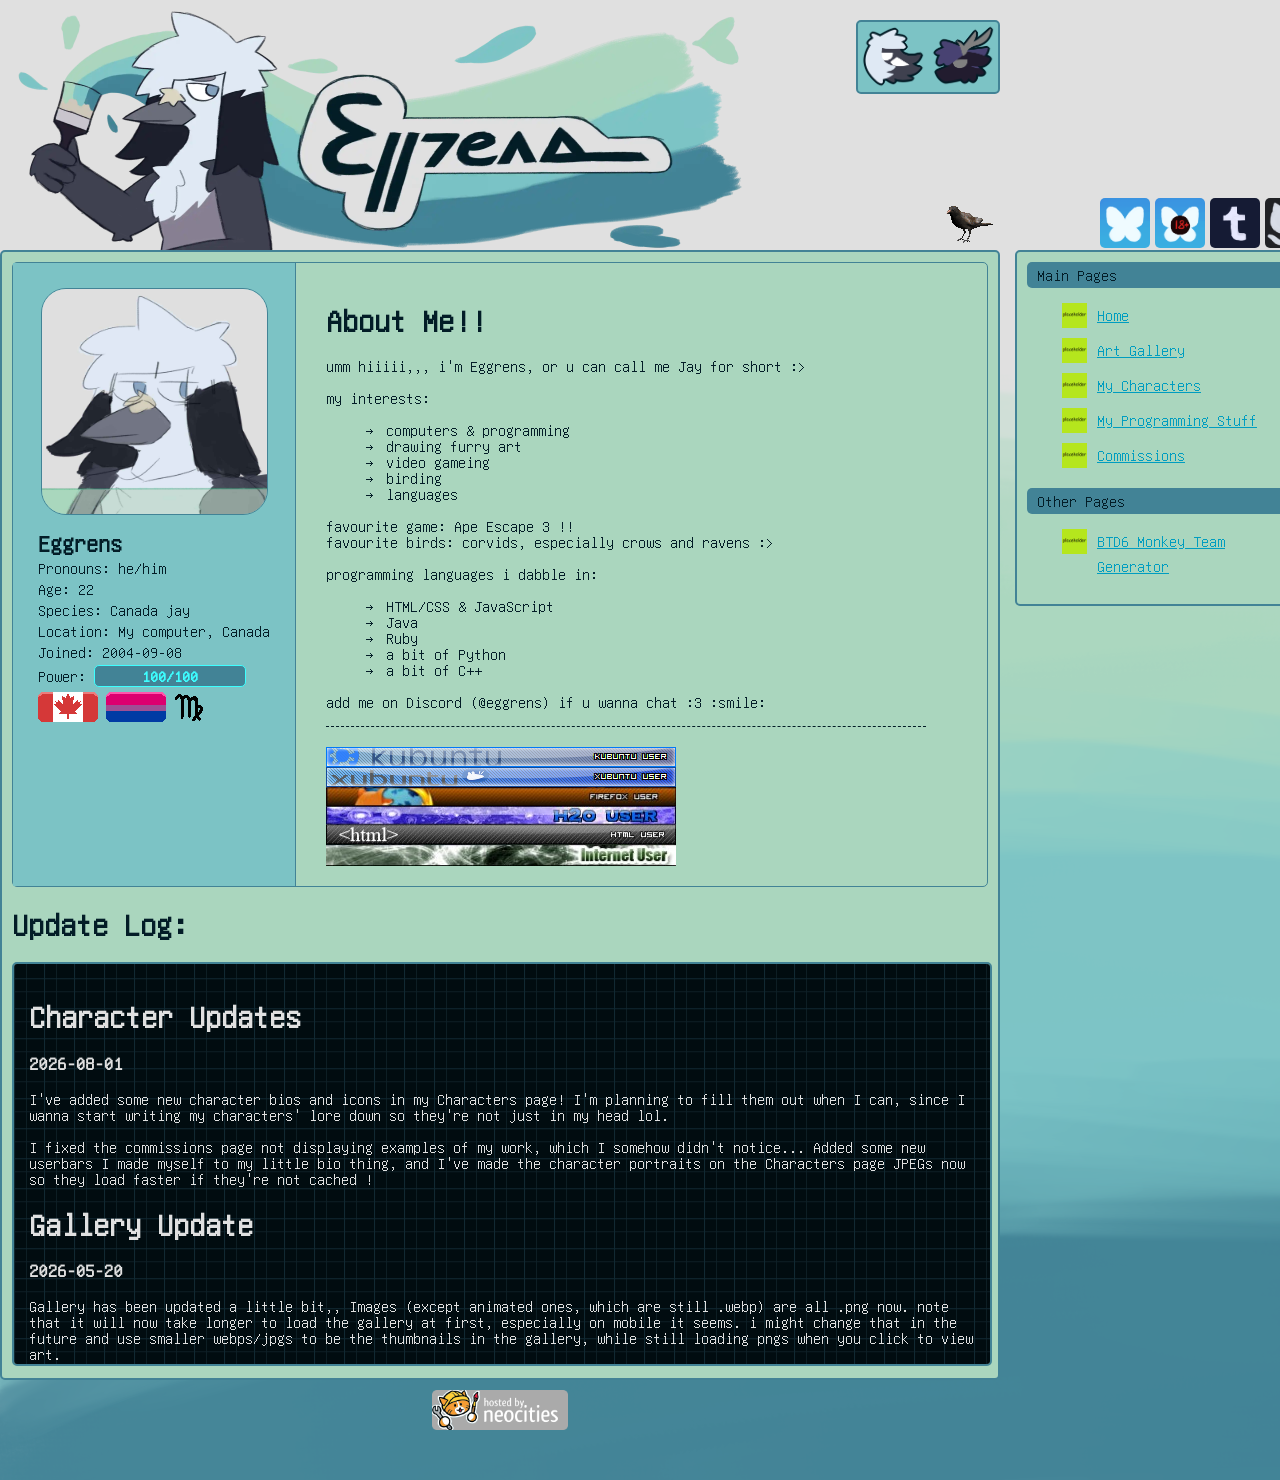
==== commit 344ae4c5: "dynamically add layout stuff to page" ====
--- a/index.html
+++ b/index.html
@@ -8,82 +8,7 @@
     <link rel="icon" type="image/x-icon" href="/assets/favicon.ico">
   </head>
   <body>
-    <div id="crow-container">
-      <div id="crow-controls">
-        <button class="clickable" id="crow-stop">
-          Stop Crow Attack
-        </button>
-        <button class="clickable" id="crow-more">
-          Uh-oh!
-        </button>
-        <br>
-        <audio id="crow-music" controls src="https://files.catbox.moe/xa6ymx.mp3"></audio>
-        <br>
-        <span>&#x266B; Survival Step - Tomonori Sawada, Sonic Riders OST</span>
-      </div>
-      <div id="crow-land"></div>
-      <marquee id="crow-msg">
-        Crow attack!
-      </marquee>
-    </div>
-
-    <img src="/assets/crows.gif" id="crow-template" hidden class="crows" alt="crows">
-
-    <header>
-      <img id="header" class="header" src="/assets/header-perry.webp">
-      <div class="extra">
-        <div>
-          <div class="theme-picker">
-            <img class="clickable theme-button" id="themeTogglePerry" src="/icons/perry.png" title="Switch to Perry colour theme" alt="Perry">
-            <img class="clickable theme-button" id="themeToggleOde" src="/icons/ode.png" title="Switch to Ode colour theme" alt="Ode">
-          </div>
-        </div>
-        <div id="crow-start" class="fr clickable" alt="Crow Attack">
-          <img src="/assets/FunFind_crow_left.gif" alt="Crow Attack">
-        </div>
-      </div>
-    </header>
-    <div class="links">
-      <a href="https://bsky.app/profile/eggrens.bsky.social"><img src="/assets/bluesky-icon.png" alt="Bluesky"></a>
-      <a href="https://bsky.app/profile/denizendeerjay.bsky.social"><img src="/assets/bluesky-nsfw-icon.png" alt="Bluesky 18+"></a>
-      <a href="https://eggrens.tumblr.com/"><img src="/assets/tumblr-icon.png" alt="Tumblr"></a>
-      <a href="https://github.com/Eggrens"><img src="/assets/github-icon.png" alt="Github"></a>
-    </div>
-    <nav>
-      <ul class="nav-links">
-        <li class="nav-section">Main Pages</li>
-        <ul class="nav-section-content">
-          <li>
-            <img class="nav-icon" src="/assets/placeholder.png">
-            <a href="#">Home</a>
-          </li>
-          <li>
-            <img class="nav-icon" src="/assets/placeholder.png">
-            <a href="#">Art Gallery</a>
-          </li>
-          <li>
-            <img class="nav-icon" src="/assets/placeholder.png">
-            <a href="#">My Characters</a>
-          </li>
-          <li>
-            <img class="nav-icon" src="/assets/placeholder.png">
-            <a href="#">My Programming Stuff</a>
-          </li>
-          <li>
-            <img class="nav-icon" src="/assets/placeholder.png">
-            <a href="#">Commissions</a>
-          </li>
-        </ul>
-        <li class="nav-section">Other Pages</li>
-        <ul class="nav-section-content">
-          <li>
-            <img class="nav-icon" src="/assets/placeholder.png">
-            <a href="#">BTD6 Monkey Team Generator</a>
-          </li>
-        </ul>
-      </ul>
-    </nav>
-    <main>
+    <main id="main">
       <div class="forum">
         <div class="forum-info">
           <img id="forum-portrait" class="portrait" src="/portraits/perry.jpg">
@@ -150,10 +75,7 @@
       <iframe src="update_log.html" title="Update Log"></iframe>
     </main>
 
-    <footer>
-      <img style="height: 40px; margin-top: 10px;" src="/assets/neocities.png" alt="Hosted by Neocities">
-    </footer>
-
+    <script src="/scripts/layout.js"></script>
     <script src="/scripts/crow-attack.js"></script>
     <script src="/scripts/theme.js"></script>
     <script src="/scripts/lib/luxon.min.js"></script>
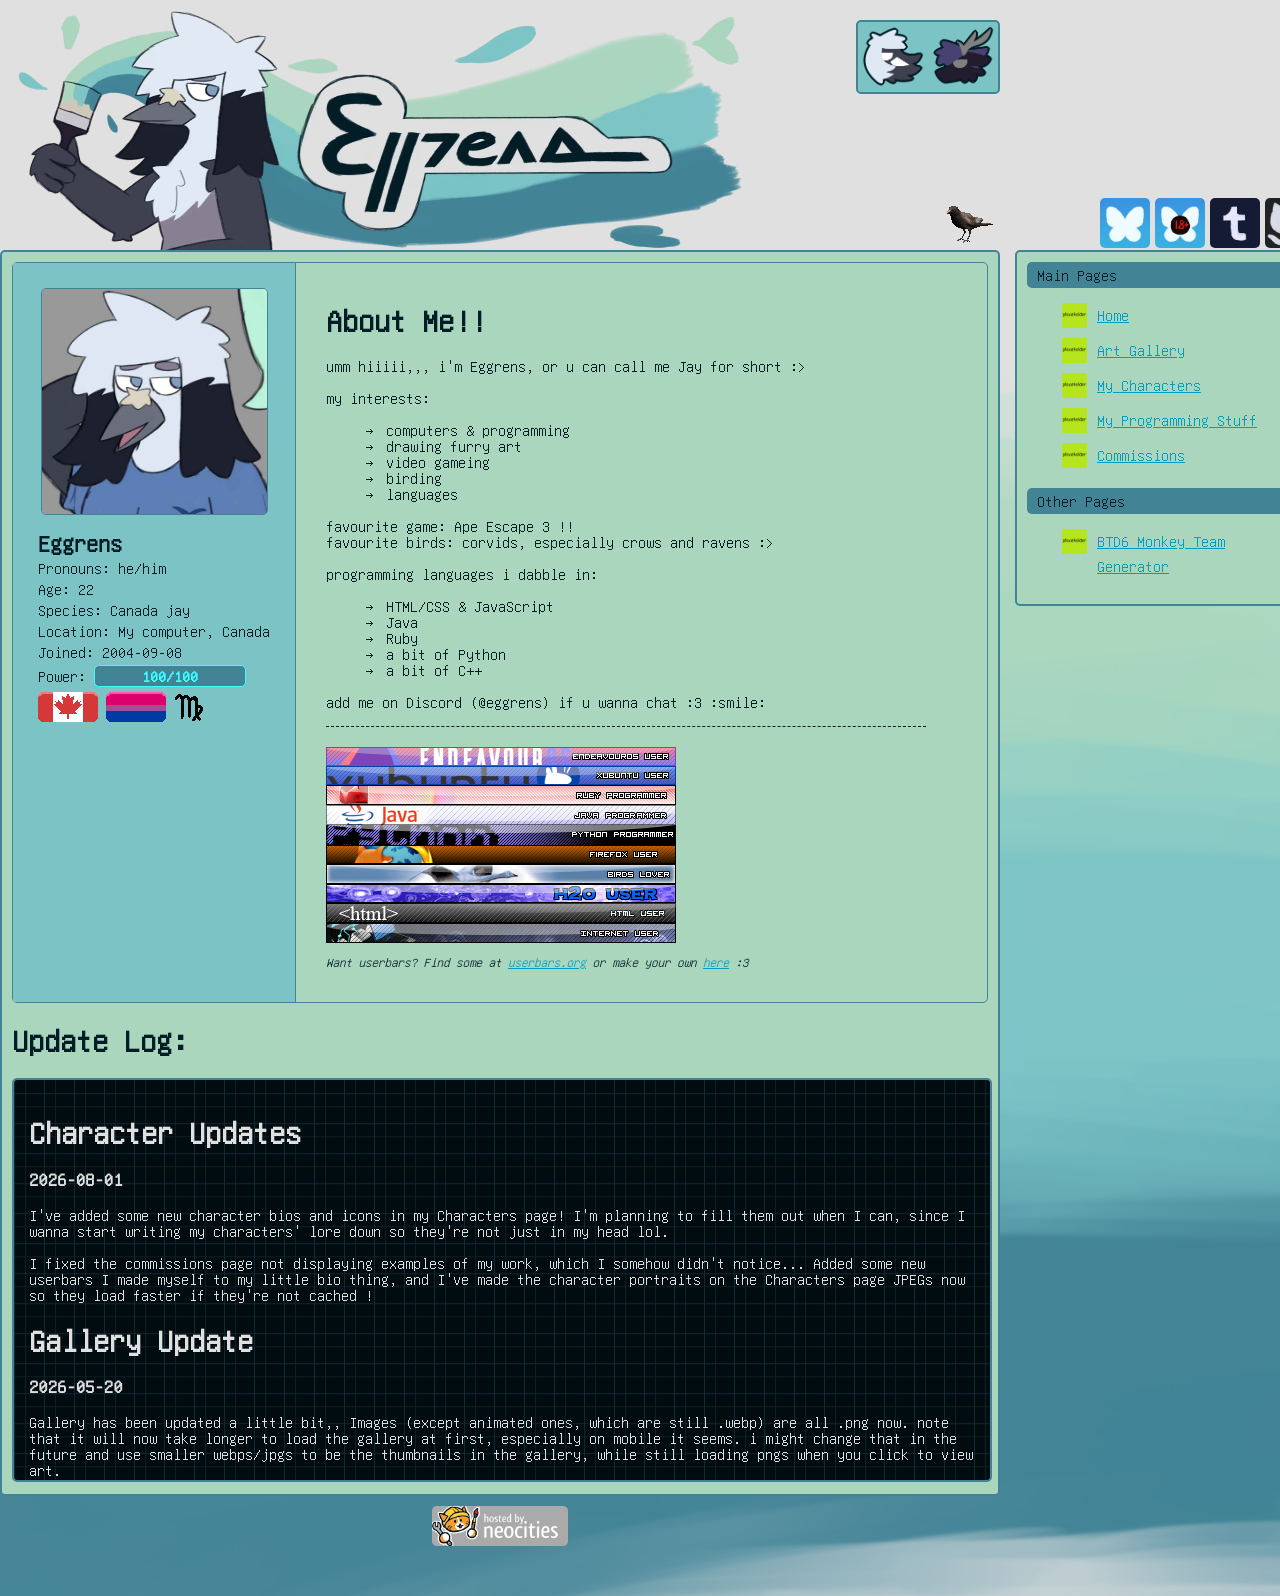
==== commit 7fae14a0: "reorganize some assets" ====
--- a/index.html
+++ b/index.html
@@ -29,7 +29,7 @@
               <div>
                 <img class="flag" src="/flags/canada-flag.png">
                 <img class="flag" src="/flags/bi-flag.png">
-                <img class="zodiac" src="/assets/virgo.png">
+                <img class="zodiac" src="/assets/forum/virgo.png">
               </div>
             </dd>
           </dl>
@@ -61,12 +61,19 @@
             </p>
           </div>
           <div class="signature">
-            <img src="/assets/kubuntu-user.png">
-            <img src="/assets/xubuntu-user.png">
-            <img src="/assets/firefoxuser.jpg">
-            <img src="/assets/h2ouser.jpg">
-            <img src="/assets/htmluser.jpg">
-            <img src="/assets/internet_user.jpg">
+            <img src="/assets/forum/endeavouros-userbar.png">
+            <img src="/assets/forum/xubuntu-userbar.png">
+            <img src="/assets/forum/rubyuser.png">
+            <img src="/assets/forum/javauser.png">
+            <img src="/assets/forum/PythonProgrammer.jpg">
+            <img src="/assets/forum/firefoxuser.png">
+            <img src="/assets/forum/Birds_lover.png">
+            <img src="/assets/forum/h2ouser.png">
+            <img src="/assets/forum/htmluser.gif">
+            <img src="/assets/forum/internet_user.jpg">
+            <p class="sig-msg">
+              Want userbars? Find some at <a href="https://www.userbars.org">userbars.org</a> or make your own <a href="https://r9.pm/userbar_generator/">here</a> :3
+            </p>
           </div>
         </div>
       </div>
--- a/stylesheets/index.css
+++ b/stylesheets/index.css
@@ -22,7 +22,7 @@
   display: block;
   width: 225px;
   border: solid 1px var(--tertiary);
-  border-radius: 25px;
+  border-radius: 5px;
 }
 
 .username {
@@ -70,6 +70,11 @@
   display: block;
 }
 
+.sig-msg {
+  font-size: small;
+  font-style: italic;
+}
+
 iframe {
   width: 100%;
   height: 400px;
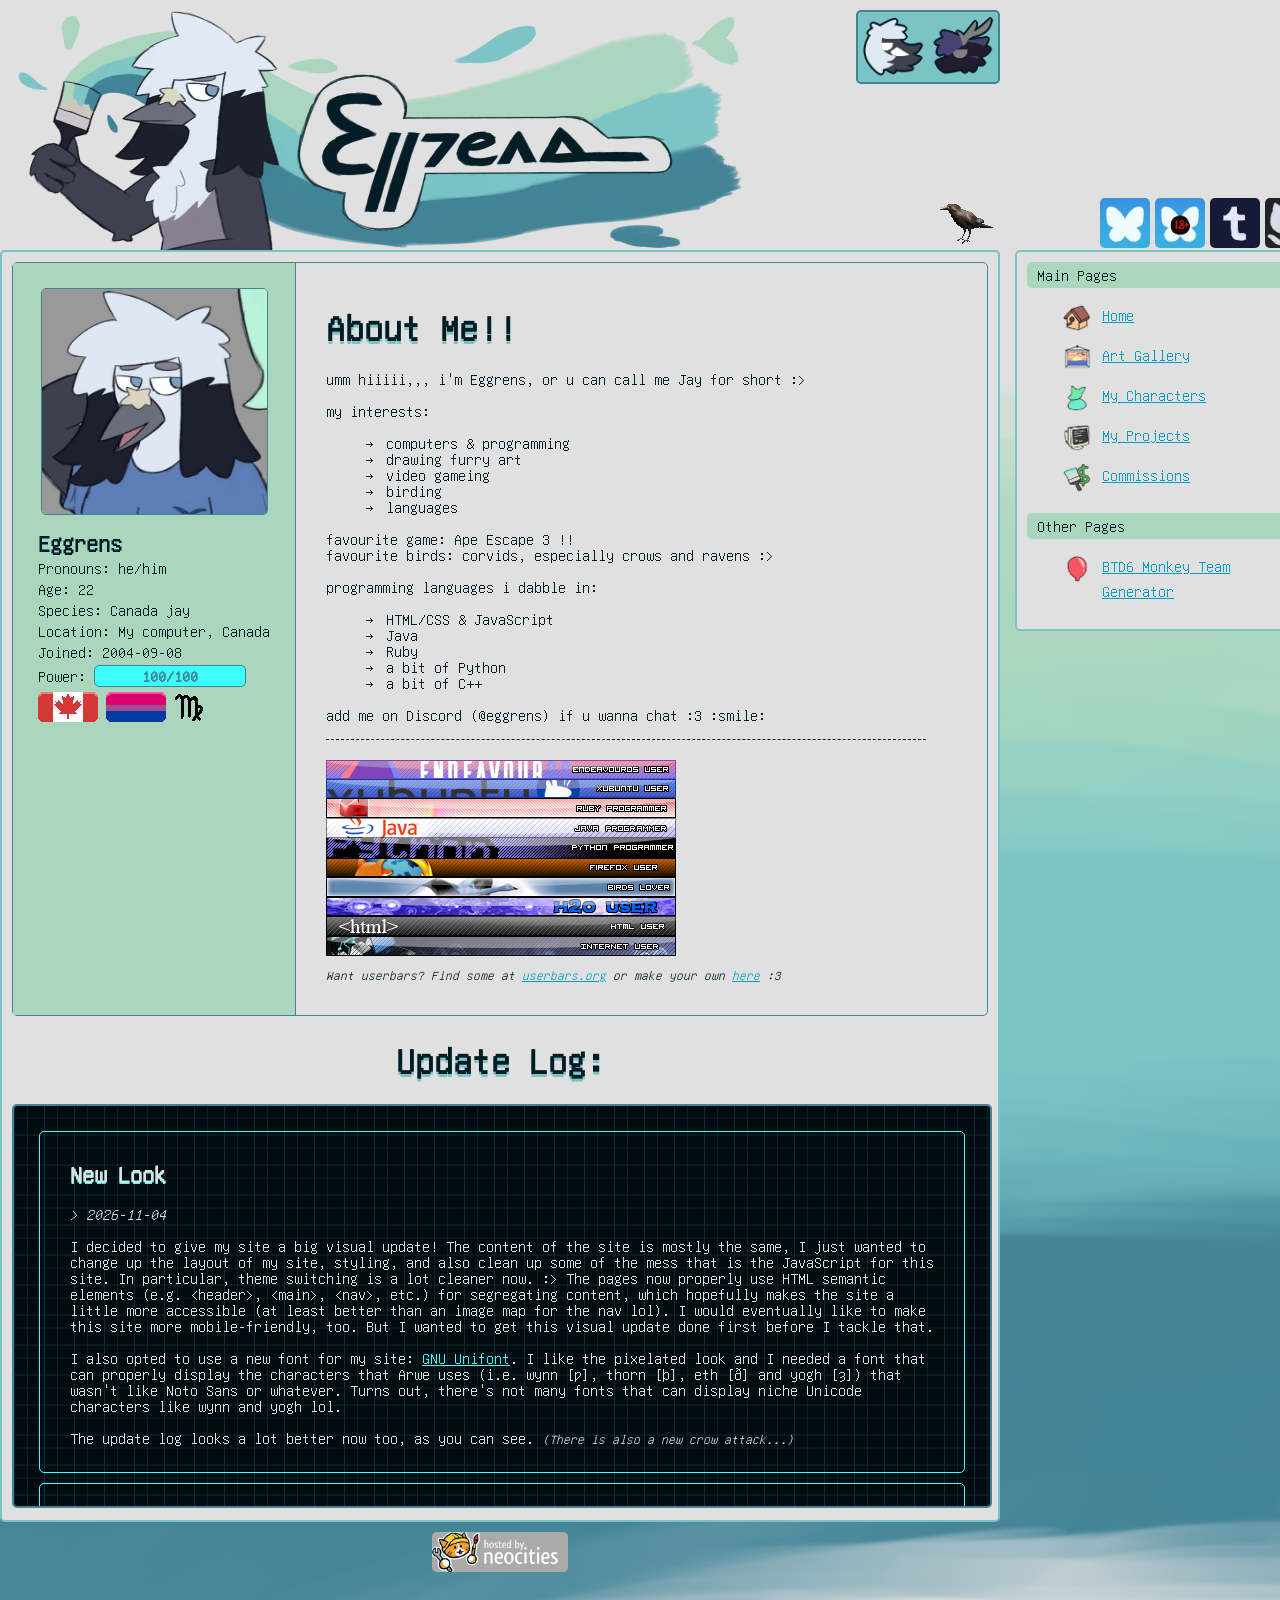
==== commit a5fa2062: "styling changes, use article tags for update log" ====
--- a/index.html
+++ b/index.html
@@ -78,7 +78,9 @@
         </div>
       </div>
 
-      <h1>Update Log:</h1>
+      <h1 class="update-log-header">
+        Update Log:
+      </h1>
       <iframe src="update_log.html" title="Update Log"></iframe>
     </main>
 
--- a/stylesheets/index.css
+++ b/stylesheets/index.css
@@ -4,7 +4,6 @@
   display: flex;
   border: solid 1px var(--tertiary);
   border-radius: 5px;
-  border-collapse: collapse;
   height: fit-content;
   margin: auto;
   align-items: stretch;
@@ -13,7 +12,7 @@
 .forum-info {
   display: flex;
   flex-direction: column;
-  background: var(--secondary);
+  background: var(--primary);
   padding: 25px;
   align-items: center;
 }
@@ -42,9 +41,9 @@
   display: inline-block;
   text-align: center;
   font-weight: bold;
-  color: var(--bright);
-  background-color: var(--tertiary);
-  border: solid 1px var(--bright);
+  color: var(--tertiary);
+  background-color: var(--bright);
+  border: solid 1px var(--tertiary);
   border-radius: 5px;
 }
 
@@ -75,6 +74,11 @@
   font-style: italic;
 }
 
+.update-log-header {
+  width: 100%;
+  text-align: center;
+}
+
 iframe {
   width: 100%;
   height: 400px;
